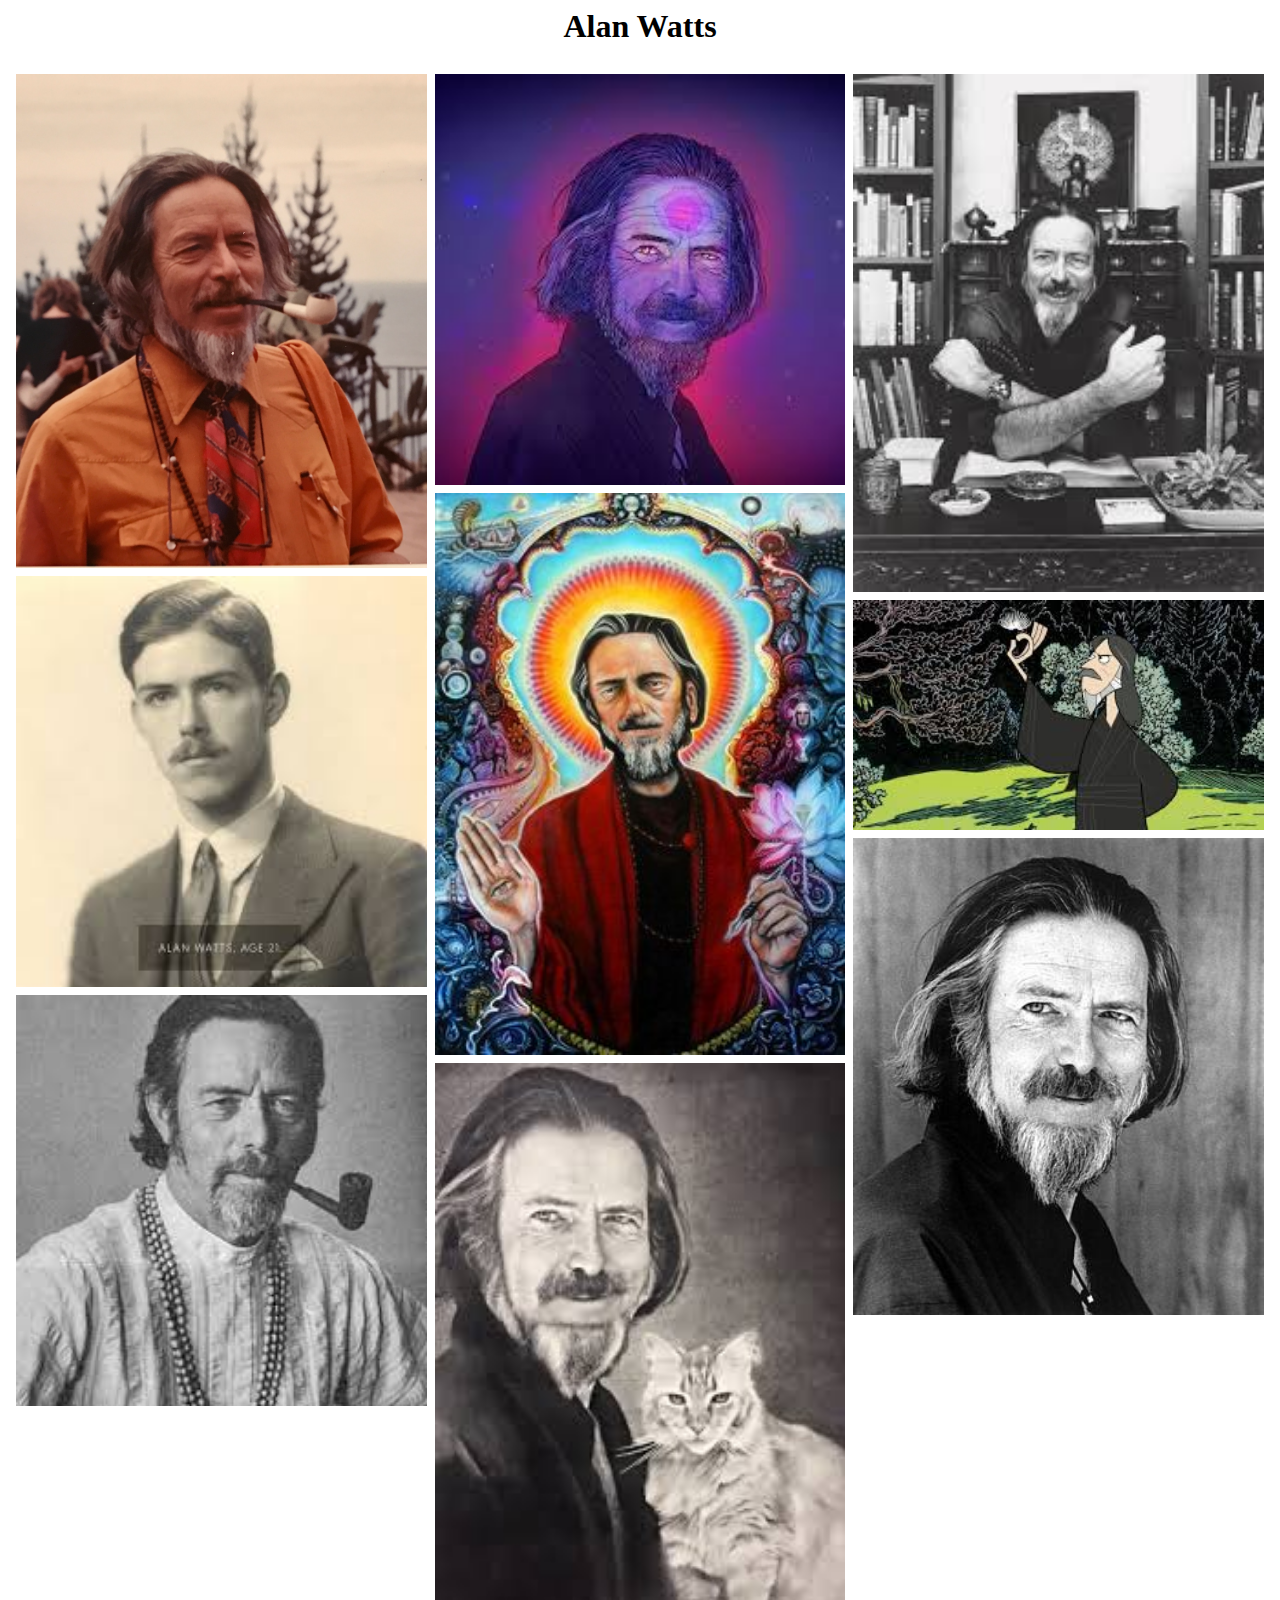
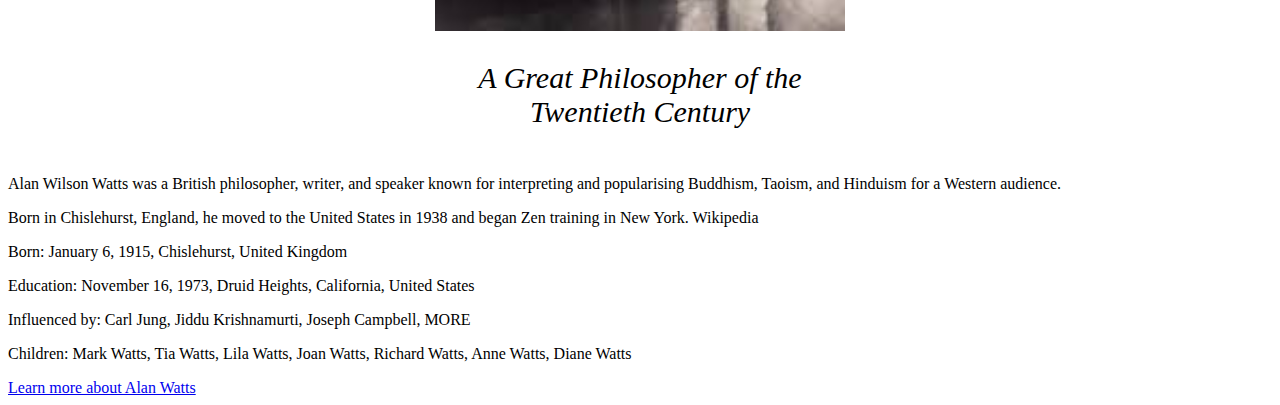
==== index.html @ f35007cc "Add files via upload" ====
<html>
  <head>
      <link rel="stylesheet" type="text/css" href="css/tribute.css">
      <style>

        </style>
    </head>
  <body>
    <div id="main">
      <h1 id="title">Alan Watts</h1>

      <div id="img-div">
        <div class="row">
          <div class="column">
          <img src="images/alan-watts-orange-shirt.jpg" alt="Alan Watts Orange Shirt" id="image">
          <img src="images/alan-watts-young.jpg" alt="Alan Watts Young" id="image">
          <img src="images/alan-watts-pipe.jpg" alt="Alan Watts with Pipe" id="image">
        </div>
        <div class="column">
          <img src="images/alan-watts-mystic-third-eye.jpg" alt="Alan Watts Mystic Third Eye" id="image">
          <img src="images/alan-watts-art.jpg" alt="Alan Watts Art" id="image">
          <img  src="images/alan-watts-cat.jpg" alt="Alan Watts with Cat" id="image">
          <p id="image-caption"><em>A Great Philosopher of the Twentieth Century</em></p>
        </div>
        <div class="column">
          <img src="images/alan-watts-laughing.jpg" alt="Alan Watts Laughing" id="image">
          <img src="images/alan-watts-cartoon.jpg" alt="Alan Watts Cartoon" id="image">
          <img src="images/alan-watts-portrait.jpg" alt="Alan Watts Portrait" id="image">
          </div>
        </div>

          <div id="tribute-info">
          <p>
            <p>Alan Wilson Watts was a British philosopher, writer, and speaker known for interpreting and popularising Buddhism, Taoism, and Hinduism for a Western audience.</p>
            <p>Born in Chislehurst, England, he moved to the United States in 1938 and began Zen training in New York. Wikipedia</p>
            <p>Born: January 6, 1915, Chislehurst, United Kingdom</p>
            <p>Education: November 16, 1973, Druid Heights, California, United States</p>
            <p>Influenced by: Carl Jung, Jiddu Krishnamurti, Joseph Campbell, MORE</p>
            <p>Children: Mark Watts, Tia Watts, Lila Watts, Joan Watts, Richard Watts, Anne Watts, Diane Watts</p>
            </p>
          </div>
          <a href="https://en.wikipedia.org/wiki/Alan_Watts" target="_blank" id="tribute-link">
            Learn more about Alan Watts
          </a>
      </body>
    </html>
---- css/tribute.css ----
h1 { text-align: center;}

#image-caption {
  font-size: 30px;
  text-align: center;
}

.row {
  display: flex;
  flex-wrap: wrap;
  padding: 0 4px;
}

.column {
  flex: 25%;
  max-width: 50%;
  padding: 0 4px;
}

.column img {
  margin-top: 8px;
  vertical-align: middle;
  width: 100%;
}

@media screen and (max-width: 800px) {
  .column {
    flex: 50%;
    max-width: 50%;
  }
}

@media screen and (max-width: 600px) {
  .column {
    flex: 100%;
    max-width: 100%;
  }
}

.img-div {
  justify-content: center;
}
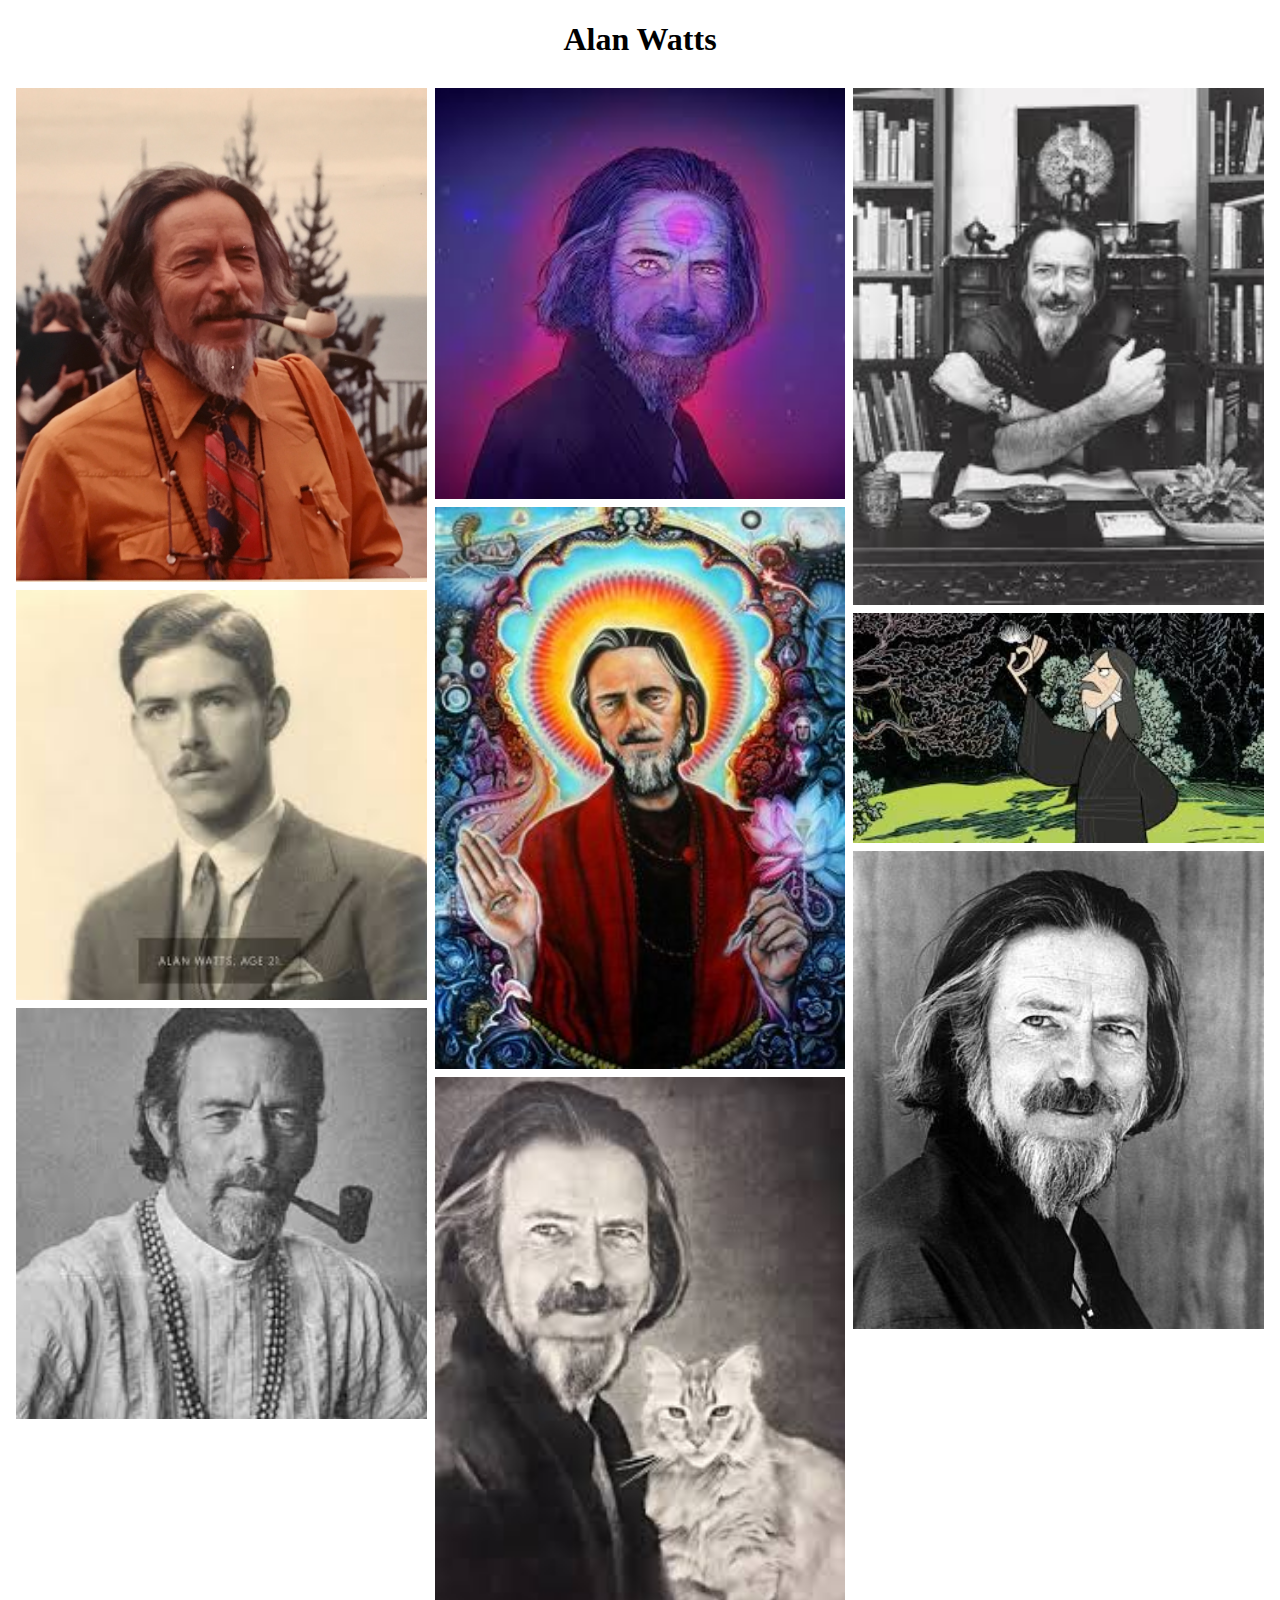
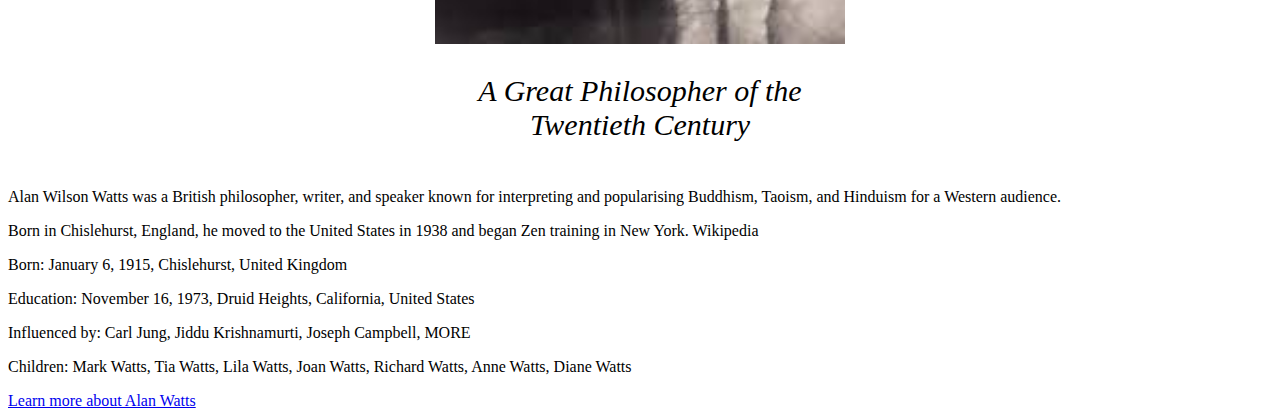
==== commit 1ed4c20c: "Add notes" ====
--- a/index.html
+++ b/index.html
@@ -1,4 +1,5 @@
-<html>
+<!--Built with the help of iVuDang and Usefull Programmer on Youtube-->
+<!DOCTYPE html>
   <head>
       <link rel="stylesheet" type="text/css" href="css/tribute.css">
       <style>
